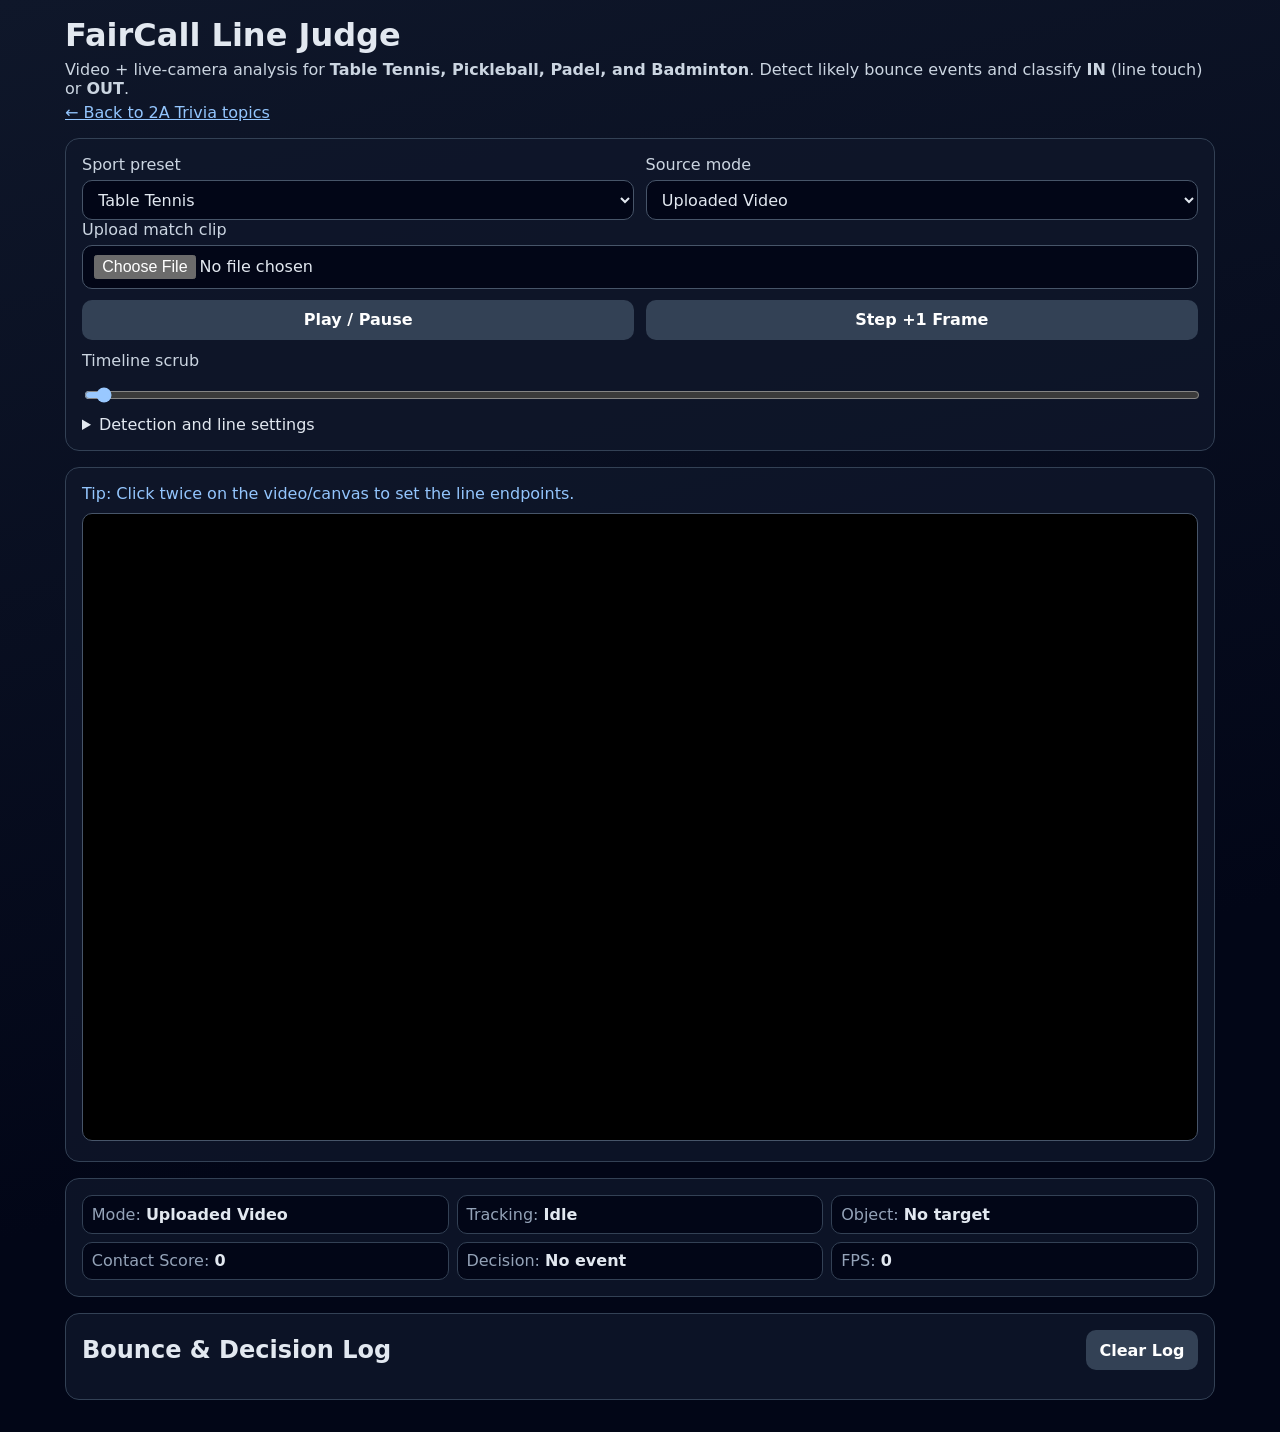
==== public/line-judge/index.html @ f7743e67 "Separate line judge into its own topic from 2A Trivia" ====
<!doctype html>
<html lang="en">
  <head>
    <meta charset="UTF-8" />
    <meta name="viewport" content="width=device-width, initial-scale=1.0" />
    <title>FairCall Line Judge</title>
    <link rel="stylesheet" href="styles.css" />
  </head>
  <body>
    <main class="app">
      <header>
        <h1>FairCall Line Judge</h1>
        <p class="subtitle">
          Video + live-camera analysis for <strong>Table Tennis, Pickleball, Padel, and Badminton</strong>.
          Detect likely bounce events and classify <strong>IN</strong> (line touch) or <strong>OUT</strong>.
        </p>
      <p class="subtitle"><a href="/">← Back to 2A Trivia topics</a></p>
      </header>

      <section class="card">
        <div class="grid two-col">
          <label>
            Sport preset
            <select id="sportPreset">
              <option value="table-tennis">Table Tennis</option>
              <option value="pickleball">Pickleball</option>
              <option value="padel">Padel</option>
              <option value="badminton">Badminton</option>
              <option value="custom">Custom</option>
            </select>
          </label>

          <label>
            Source mode
            <select id="sourceMode">
              <option value="video-file">Uploaded Video</option>
              <option value="live-camera">Live Camera</option>
            </select>
          </label>
        </div>

        <div id="videoUploadGroup" class="grid">
          <label>
            Upload match clip
            <input id="videoFileInput" type="file" accept="video/*" />
          </label>
          <div class="grid two-col">
            <button id="playPauseBtn" class="secondary">Play / Pause</button>
            <button id="stepFrameBtn" class="secondary">Step +1 Frame</button>
          </div>
          <label>
            Timeline scrub
            <input id="timeline" type="range" min="0" max="1000" value="0" />
          </label>
        </div>

        <div id="cameraGroup" class="grid hidden">
          <label>
            Camera
            <select id="cameraSelect"></select>
          </label>
          <div class="grid two-col">
            <button id="startCameraBtn">Start Camera</button>
            <button id="stopCameraBtn" class="secondary">Stop Camera</button>
          </div>
        </div>

        <details>
          <summary>Detection and line settings</summary>
          <div class="grid two-col compact">
            <label>X1 <input id="x1" type="range" min="0" max="100" value="22" /></label>
            <label>Y1 <input id="y1" type="range" min="0" max="100" value="75" /></label>
            <label>X2 <input id="x2" type="range" min="0" max="100" value="80" /></label>
            <label>Y2 <input id="y2" type="range" min="0" max="100" value="75" /></label>
            <label>Line band (px) <input id="lineThickness" type="range" min="4" max="60" value="14" /></label>
            <label>Motion threshold <input id="motionThreshold" type="range" min="8" max="95" value="28" /></label>
            <label>Object min luminance <input id="lumaThreshold" type="range" min="40" max="250" value="130" /></label>
            <label>Bounce delta threshold <input id="bounceTurnThreshold" type="range" min="1" max="40" value="8" /></label>
            <label>Decision threshold <input id="contactThreshold" type="range" min="3" max="70" value="14" /></label>
            <label>Cooldown frames <input id="cooldownFrames" type="range" min="3" max="60" value="12" /></label>
          </div>
        </details>
      </section>

      <section class="card viewer">
        <p class="hint">Tip: Click twice on the video/canvas to set the line endpoints.</p>
        <video id="video" autoplay playsinline muted class="hidden"></video>
        <canvas id="overlayCanvas" width="1280" height="720"></canvas>
      </section>

      <section class="card metrics">
        <p><span>Mode:</span> <strong id="modeText">Uploaded Video</strong></p>
        <p><span>Tracking:</span> <strong id="trackingState">Idle</strong></p>
        <p><span>Object:</span> <strong id="objectText">No target</strong></p>
        <p><span>Contact Score:</span> <strong id="contactScore">0</strong></p>
        <p><span>Decision:</span> <strong id="decisionText">No event</strong></p>
        <p><span>FPS:</span> <strong id="fpsText">0</strong></p>
      </section>

      <section class="card">
        <div class="log-header">
          <h2>Bounce & Decision Log</h2>
          <button id="clearLogBtn" class="secondary">Clear Log</button>
        </div>
        <ul id="eventLog" class="event-log"></ul>
      </section>
    </main>

    <script type="module" src="app.js"></script>
  </body>
</html>
---- public/line-judge/styles.css ----
:root {
  color-scheme: dark;
  font-family: Inter, system-ui, -apple-system, Segoe UI, Roboto, Helvetica, Arial, sans-serif;
}

* {
  box-sizing: border-box;
}

body {
  margin: 0;
  color: #e2e8f0;
  background: linear-gradient(165deg, #0f172a, #020617 70%);
}

.app {
  width: min(1150px, 95vw);
  margin: 1rem auto 2rem;
}

h1,
h2,
p {
  margin: 0;
}

.subtitle {
  margin-top: 0.35rem;
  color: #cbd5e1;
}

.card {
  margin-top: 1rem;
  padding: 1rem;
  border-radius: 14px;
  border: 1px solid #334155;
  background: rgba(15, 23, 42, 0.82);
}

.grid {
  display: grid;
  gap: 0.7rem;
}

.two-col {
  grid-template-columns: repeat(2, minmax(0, 1fr));
}

.compact {
  margin-top: 0.8rem;
}

label {
  display: grid;
  gap: 0.35rem;
  color: #cbd5e1;
}

input,
select,
button {
  font: inherit;
  border-radius: 10px;
}

input,
select {
  width: 100%;
  padding: 0.55rem 0.7rem;
  border: 1px solid #475569;
  background: #020617;
  color: #e2e8f0;
}

button {
  border: none;
  background: linear-gradient(135deg, #2563eb, #1d4ed8);
  color: #fff;
  padding: 0.65rem 0.85rem;
  font-weight: 600;
  cursor: pointer;
}

button.secondary {
  background: #334155;
}

.hint {
  margin-bottom: 0.65rem;
  color: #93c5fd;
}

#overlayCanvas {
  width: 100%;
  aspect-ratio: 16 / 9;
  border: 1px solid #475569;
  border-radius: 10px;
  background: #000;
}

.metrics {
  display: grid;
  gap: 0.5rem;
  grid-template-columns: repeat(3, minmax(0, 1fr));
}

.metrics p {
  background: #020617;
  border: 1px solid #334155;
  border-radius: 10px;
  padding: 0.55rem;
}

.metrics span {
  color: #94a3b8;
}

.log-header {
  display: flex;
  justify-content: space-between;
  align-items: center;
}

.event-log {
  margin: 0.8rem 0 0;
  padding-left: 1.1rem;
  max-height: 260px;
  overflow: auto;
  display: grid;
  gap: 0.5rem;
}

.hidden {
  display: none;
}

@media (max-width: 950px) {
  .two-col,
  .metrics {
    grid-template-columns: 1fr;
  }
}

.subtitle a {
  color: #93c5fd;
}
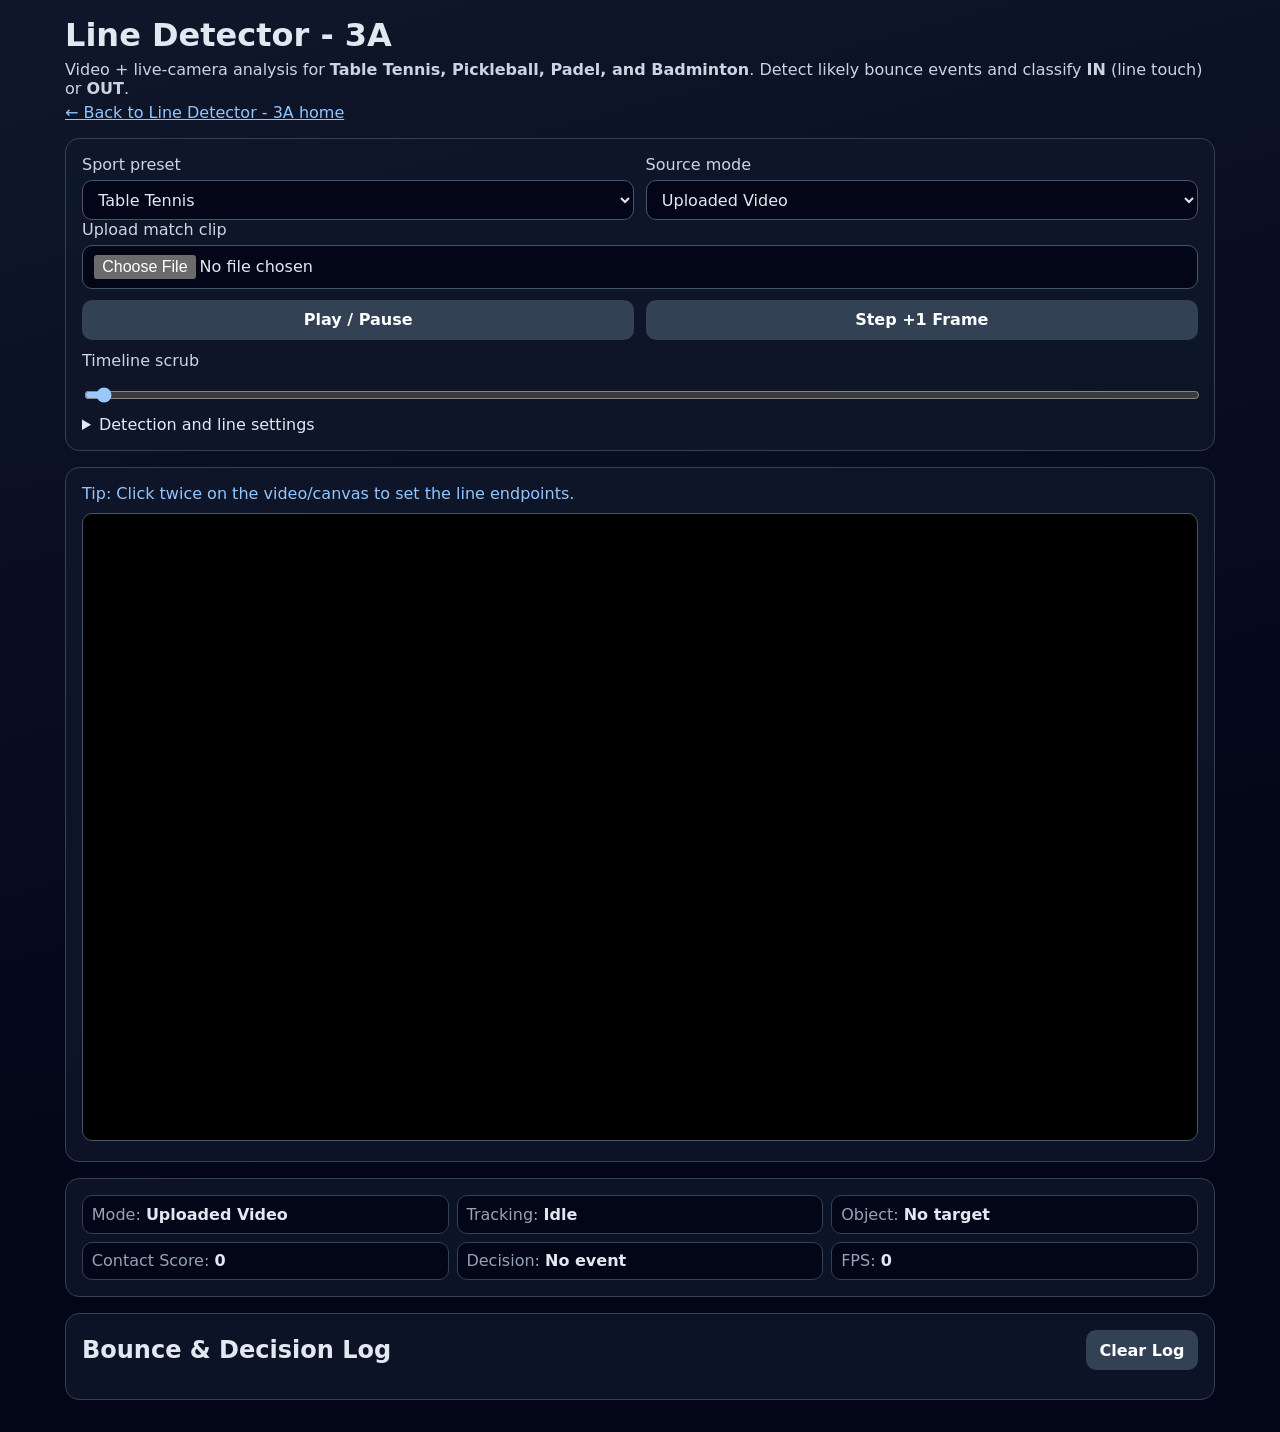
==== commit 14a97365: "Rename project branding to Line Detector - 3A" ====
--- a/public/line-judge/index.html
+++ b/public/line-judge/index.html
@@ -3,18 +3,18 @@
   <head>
     <meta charset="UTF-8" />
     <meta name="viewport" content="width=device-width, initial-scale=1.0" />
-    <title>FairCall Line Judge</title>
+    <title>Line Detector - 3A</title>
     <link rel="stylesheet" href="styles.css" />
   </head>
   <body>
     <main class="app">
       <header>
-        <h1>FairCall Line Judge</h1>
+        <h1>Line Detector - 3A</h1>
         <p class="subtitle">
           Video + live-camera analysis for <strong>Table Tennis, Pickleball, Padel, and Badminton</strong>.
           Detect likely bounce events and classify <strong>IN</strong> (line touch) or <strong>OUT</strong>.
         </p>
-      <p class="subtitle"><a href="/">← Back to 2A Trivia topics</a></p>
+      <p class="subtitle"><a href="/">← Back to Line Detector - 3A home</a></p>
       </header>
 
       <section class="card">
